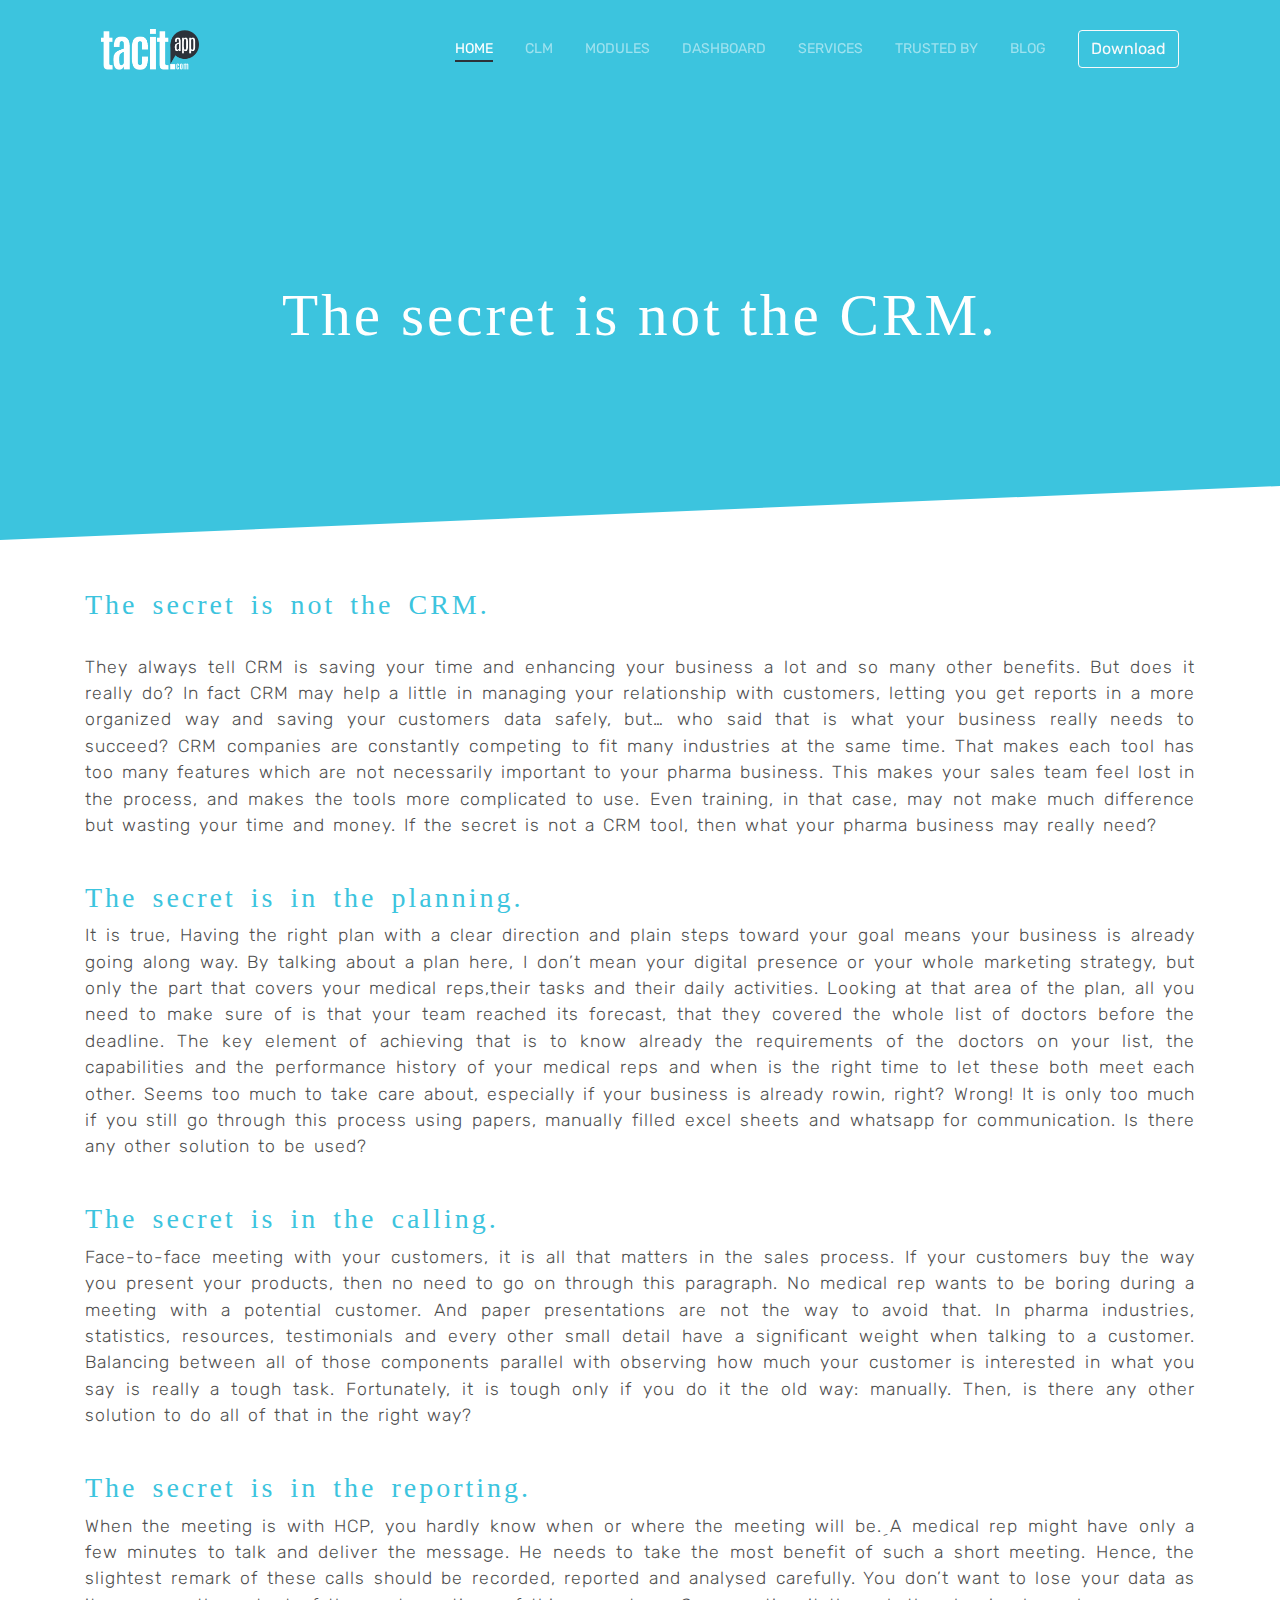
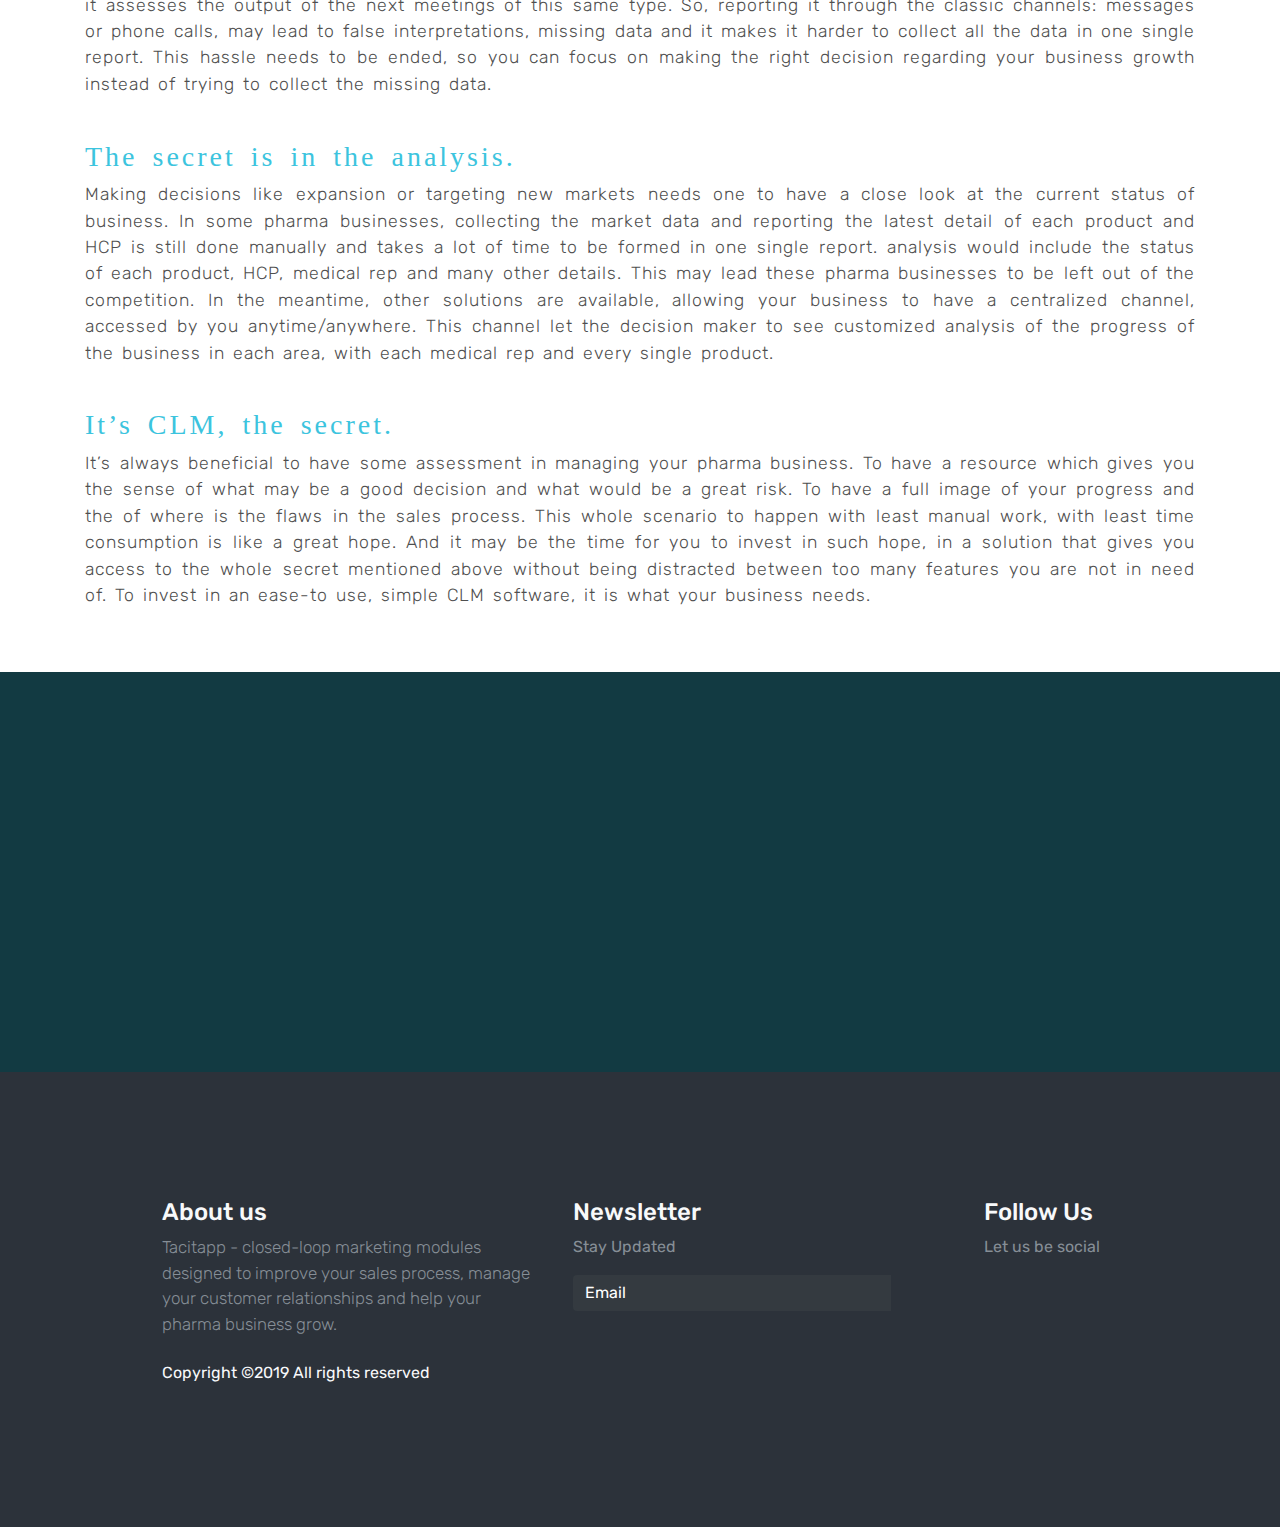
==== blog.html @ 7b47220b "first commit" ====
<!doctype html>
<html lang="en">

<head>
    <!-- equired meta tags -->
    <meta charset="utf-8">
    <meta name="viewport" content="width=device-width, initial-scale=1, shrink-to-fit=no">
    <!--  =======description meta tag=================== -->
    <meta name="description"
        content="Plan your HCP/customer visits, digitalize your product presentation, report the visit remarks, record your product movements on shelves and have a dashboard with full analysis of the process.">
    <!-- ========end of description meta tag============ -->
    <!--  ========keywords meta tag======================= -->
    <meta name="keywords"
        content="Pharmaceutical CRM strategy,CRM Reviews,CRM Pharma,BPM,Business process management,CLM,Closed loop marketing,CRM,Customer relationship management,Pharma Sales,Pharma CRM,Medical Rep,Pharma digitalization">
    <!--  ========end of keywords meta tag======================= -->
    <!-- ============icon========================================= -->
    <link rel="icon" href="images/favicon.ico">
    <!-- ============icon========================================= -->
    <!--  =========title============================================ -->
    <title>Tacitapp</title>
    <!--  =========end of title============================================ -->
    <!-- end of title -->
    <!--   ==============slideanimation==================================== -->
    <script src="js/float-panel.js"></script>
    <!--   ==============end of slideanimation==================================== -->
    <!-- ==================font==================================================== -->
    <link rel="dns-prefetch" href="//fonts.googleapis.com">
    <link href="https://fonts.googleapis.com/css?family=Rubik:300,400,500" rel="stylesheet">
    <!-- ==================end of font==================================================== -->
    <!-- ====================fontawsome======================================= -->
    <link rel="stylesheet" href="https://use.fontawesome.com/releases/v5.7.2/css/all.css"
        integrity="sha384-fnmOCqbTlWIlj8LyTjo7mOUStjsKC4pOpQbqyi7RrhN7udi9RwhKkMHpvLbHG9Sr" crossorigin="anonymous">
    <!-- ====================end of fontawsome======================================= -->
    <!-- ==============================style sheets * bootstrap CSS================================ -->
    <link rel="stylesheet" href="css/bootstrap.min.css">
    <!-- Themify Icons -->
    <link rel="stylesheet" href="css/themify-icons.css">
    <!-- Owl carousel -->
    <!-- Main css -->
    <link href="css/style.css" rel="stylesheet">
    <link href="css/blog.css" rel="stylesheet">
    <link rel="stylesheet" href="css/responsive.css">
    <link rel="stylesheet" href="./css/mobile-style.css">
    <!-- ==============================end of style sheets * bootstrap CSS================================ -->
</head>

<body data-spy="scroll" data-target="#navbar" data-offset="30">
    <!-- ============================nav bar======================================================== -->
    <div class="nav-menu fixed-top">
        <div class="container">
            <div class="row">
                <div class="col-md-12">
                    <nav class="navbar navbar-dark navbar-expand-lg">
                        <a class="navbar-brand" href="index.html"><img class="brand" src="images/logo.png"
                                class="img-fluid" alt="logo"></a> <button class="navbar-toggler" type="button"
                            data-toggle="collapse" data-target="#navbar" aria-controls="navbar" aria-expanded="false"
                            aria-label="Toggle navigation"> <span class="navbar-toggler-icon"></span> </button>
                        <div class="collapse navbar-collapse" id="navbar">
                            <ul class="navbar-nav ml-auto">
                                <li class="nav-item"> <a class="nav-link active" href="index.html#home">HOME <span
                                            class="sr-only">(current)</span></a> </li>
                                <li class="nav-item"> <a class="nav-link" href="index.html#section-1">CLM</a> </li>
                                <li class="nav-item"> <a class="nav-link" href="index.html#section-2">MODULES</a> </li>
                                <li class="nav-item"> <a class="nav-link" href="index.html#section-3">DASHBOARD</a>
                                </li>
                                <!-- <li class="nav-item"> <a class="nav-link" href="#gallery">GALLERY</a> </li> -->
                                <li class="nav-item"> <a class="nav-link" href="index.html#section-4">SERVICES</a> </li>
                                <li class="nav-item"> <a class="nav-link" href="index.html#section-5">TRUSTED BY</a>
                                </li>
                                <li class="nav-item"> <a class="nav-link" href="blog.html">BLOG</a> </li>

                                <li class="nav-item"><a href="#download"
                                        class="btn btn-outline-light my-3 my-sm-0 ml-lg-3">Download</a></li>
                            </ul>
                        </div>
                    </nav>
                </div>
            </div>
        </div>
    </div>
    <!-- ============================end of nav bar======================================================== -->



    <!-- ==================header=================================== -->
    <header class=" blog d-flex align-items-center" id="blog">

        <div class="container">
            <div class="row ">
                <div class="col ">
                    <h1 class="blog-heading slideanim">
                        The secret is not the CRM. </h1>
                </div>
            </div>
        </div>
        </div>
    </header>
    <!-- ==================end of header=================================== -->


    <!-- =====================details about the blog======================= -->
    <section class="  details   p-5" id="section-7">
        <div class="container">
            <div class="row blog__justify">
                <div class="col ">
                    <h3 class="blog-text ">The secret is not the CRM.
                    </h3>
                    <br>
                    <p class="blog-paragraph"> 
                        They always tell CRM is saving your time and enhancing your business a lot and so many other
                        benefits. But does it really do?
                        In fact CRM may help a little in managing your relationship with customers, letting you get
                        reports in a more organized way and saving your customers data safely, but… who said that is
                        what your business really needs to succeed?
                        CRM companies are constantly competing to fit many industries at the same time. That makes each
                        tool has too many features which are not necessarily important to your pharma business. This
                        makes your sales team feel lost in the process, and makes the tools more complicated to use.
                        Even training, in that case, may not make much difference but wasting your time and money. If
                        the secret is not a CRM tool, then what your pharma business may really need? <br><br>

                        <h3 class="blog-text ">The secret is in the planning.</h3>

                        <p class="blog-paragraph">
                            It is true, Having the right plan with a clear direction and plain steps toward your goal
                            means
                            your business is already going along way. By talking about a plan here, I don’t mean your
                            digital presence or your whole marketing strategy, but only the part that covers your
                            medical
                            reps,their tasks and their daily activities. Looking at that area of the plan, all you need
                            to
                            make sure of is that your team reached its forecast, that they covered the whole list of
                            doctors
                            before the deadline. The key element of achieving that is to know already the requirements
                            of
                            the doctors on your list, the capabilities and the performance history of your medical reps
                            and
                            when is the right time to let these both meet each other. Seems too much to take care about,
                            especially if your business is already rowin, right?
                            Wrong! It is only too much if you still go through this process using papers, manually
                            filled
                            excel sheets and whatsapp for communication. Is there any other solution to be used?
                            <br><br> </p>

                        <h3 class="blog-text "> The secret is in the calling. </h3>

                        <p class="blog-paragraph">

                            Face-to-face meeting with your customers, it is all that matters in the sales process. If
                            your
                            customers buy the way you present your products, then no need to go on through this
                            paragraph.
                            No medical rep wants to be boring during a meeting with a potential customer. And paper
                            presentations are not the way to avoid that. In pharma industries, statistics, resources,
                            testimonials and every other small detail have a significant weight when talking to a
                            customer.
                            Balancing between all of those components parallel with observing how much your customer is
                            interested in what you say is really a tough task. Fortunately, it is tough only if you do
                            it
                            the old way: manually. Then, is there any other solution to do all of that in the right way?
                            <br><br> </p>

                        <h3 class="blog-text "> The secret is in the reporting.</h3>

                        <p class="blog-paragraph">
                        When the meeting is with HCP, you hardly know when or where the meeting will be. ِA medical rep
                        might have only a few minutes to talk and deliver the message. He needs to take the most benefit
                        of such a short meeting. Hence, the slightest remark of these calls should be recorded, reported
                        and analysed carefully. You don’t want to lose your data as it assesses the output of the next
                        meetings of this same type. So, reporting it through the classic channels: messages or phone
                        calls, may lead to false interpretations, missing data and it makes it harder to collect all the
                        data in one single report. This hassle needs to be ended, so you can focus on making the right
                        decision regarding your business growth instead of trying to collect the missing data. <br><br> </p>

                        <h3 class="blog-text "> The secret is in the analysis.</h3>


                   
                        <p class="blog-paragraph">
                        Making decisions like expansion or targeting new markets needs one to have a close look at the
                        current status of business. In some pharma businesses, collecting the market data and reporting
                        the latest detail of each product and HCP is still done manually and takes a lot of time to be
                        formed in one single report. analysis would include the status of each product, HCP, medical rep
                        and many other details. This may lead these pharma businesses to be left out of the competition.
                        In the meantime, other solutions are available, allowing your business to have a centralized
                        channel, accessed by you anytime/anywhere. This channel let the decision maker to see customized
                        analysis of the progress of the business in each area, with each medical rep and every single
                        product.<br><br> </p>

                        <h3 class="blog-text ">   It’s CLM, the secret.</h3>


                      
                        <p class="blog-paragraph">
                        It’s always beneficial to have some assessment in managing your pharma business. To have a
                        resource which gives you the sense of what may be a good decision and what would be a great
                        risk. To have a full image of your progress and the of where is the flaws in the sales process.
                        This whole scenario to happen with least manual work, with least time consumption is like a
                        great hope. And it may be the time for you to invest in such hope, in a solution that gives you
                        access to the whole secret mentioned above without being distracted between too many features
                        you are not in need of. To invest in an ease-to use, simple CLM software, it is what your
                        business needs. </p>



                </div>

            </div>
        </div>
        </div>
    </section>
    <!-- =====================end of details about the blog======================= -->



    <!-- ==========================video========================================================== -->
    <section class="bg-video" id="section-6"">
    <div class=" overlay">
        </div>
        <video playsinline="playsinline" autoplay="autoplay" muted="muted" loop="loop">
            <source src="video/tacitapp.mp4" type="video/mp4">
        </video>
    </section>
    <!-- ==========================end of video========================================================== -->




    <!-- =================footer==================================================== -->
    <footer>
        <div class="container-fluid p-0">
            <div class="row text-left">
                <div class="col-md-5 col-sm-5 about">
                    <h4 class="text-light">About us</h4>
                    <p class="text-muted tagline "> Tacitapp - closed-loop marketing modules designed to improve your
                        sales process, manage your customer relationships and help your pharma business grow.</p>
                    <p class="pt-4 text-light">Copyright ©2019 All rights reserved
                    </p>
                </div>
                <div class="col-md-5 col-sm-12">
                    <h4 class="text-light">Newsletter</h4>
                    <p class="text-muted">Stay Updated</p>
                    <form class="form-inline">
                        <div class="col pl-0">
                            <div class="input-group pr-5">
                                <input type="text" class="form-control bg-dark text-white"
                                    id="inlineFormInputGroupUsername2" placeholder="Email">
                                <div class="input-group-prepend">
                                    <div class="input-group-text">
                                        <!-- <i class="fas  fa-arrow-right"></i> -->
                                    </div>
                                </div>
                            </div>
                        </div>
                    </form>
                </div>
                <div class="col-md-2 col-sm-12">
                    <h4 class="text-light">Follow Us</h4>
                    <p class="text-muted">Let us be social</p>
                    <div class="column text-light">
                        <i class="fab fa-facebook-f"></i>
                        <i class="fab fa-instagram"></i>
                        <i class="fab fa-twitter"></i>
                        <i class="fab fa-youtube"></i>
                    </div>
                </div>
            </div>
        </div>
    </footer>
    <!-- =======================jQuery and Bootstrap and Sript======================================== -->
    <script src="js/jquery-3.2.1.min.js"></script>
    <script src="js/bootstrap.bundle.min.js"></script>
    <!-- Plugins JS -->
    <!-- Custom JS -->
    <script src="js/script.js"></script>
    <!-- =======================end of jQuery and Bootstrap and Sript======================================== -->



</body>

</html>
---- css/themify-icons.css ----
@font-face {
    font-family: 'themify';
    src: url('../fonts/themify.eot?-fvbane');
    src: url('../fonts/themify.eot?#iefix-fvbane') format('embedded-opentype'), url('../fonts/themify.woff?-fvbane') format('woff'), url('../fonts/themify.ttf?-fvbane') format('truetype'), url('../fonts/themify.svg?-fvbane#themify') format('svg');
    font-weight: normal;
    font-style: normal;
}

[class^="ti-"],
[class*=" ti-"] {
    font-family: 'themify';
    speak: none;
    font-style: normal;
    font-weight: normal;
    font-variant: normal;
    text-transform: none;
    line-height: 1;
    /* Better Font Rendering =========== */
    -webkit-font-smoothing: antialiased;
    -moz-osx-font-smoothing: grayscale;
}

.ti-wand:before {
    content: "\e600";
}

.ti-volume:before {
    content: "\e601";
}

.ti-user:before {
    content: "\e602";
}

.ti-unlock:before {
    content: "\e603";
}

.ti-unlink:before {
    content: "\e604";
}

.ti-trash:before {
    content: "\e605";
}

.ti-thought:before {
    content: "\e606";
}

.ti-target:before {
    content: "\e607";
}

.ti-tag:before {
    content: "\e608";
}

.ti-tablet:before {
    content: "\e609";
}

.ti-star:before {
    content: "\e60a";
}

.ti-spray:before {
    content: "\e60b";
}

.ti-signal:before {
    content: "\e60c";
}

.ti-shopping-cart:before {
    content: "\e60d";
}

.ti-shopping-cart-full:before {
    content: "\e60e";
}

.ti-settings:before {
    content: "\e60f";
}

.ti-search:before {
    content: "\e610";
}

.ti-zoom-in:before {
    content: "\e611";
}

.ti-zoom-out:before {
    content: "\e612";
}

.ti-cut:before {
    content: "\e613";
}

.ti-ruler:before {
    content: "\e614";
}

.ti-ruler-pencil:before {
    content: "\e615";
}

.ti-ruler-alt:before {
    content: "\e616";
}

.ti-bookmark:before {
    content: "\e617";
}

.ti-bookmark-alt:before {
    content: "\e618";
}

.ti-reload:before {
    content: "\e619";
}

.ti-plus:before {
    content: "\e61a";
}

.ti-pin:before {
    content: "\e61b";
}

.ti-pencil:before {
    content: "\e61c";
}

.ti-pencil-alt:before {
    content: "\e61d";
}

.ti-paint-roller:before {
    content: "\e61e";
}

.ti-paint-bucket:before {
    content: "\e61f";
}

.ti-na:before {
    content: "\e620";
}

.ti-mobile:before {
    content: "\e621";
}

.ti-minus:before {
    content: "\e622";
}

.ti-medall:before {
    content: "\e623";
}

.ti-medall-alt:before {
    content: "\e624";
}

.ti-marker:before {
    content: "\e625";
}

.ti-marker-alt:before {
    content: "\e626";
}

.ti-arrow-up:before {
    content: "\e627";
}

.ti-arrow-right:before {
    content: "\e628";
}

.ti-arrow-left:before {
    content: "\e629";
}

.ti-arrow-down:before {
    content: "\e62a";
}

.ti-lock:before {
    content: "\e62b";
}

.ti-location-arrow:before {
    content: "\e62c";
}

.ti-link:before {
    content: "\e62d";
}

.ti-layout:before {
    content: "\e62e";
}

.ti-layers:before {
    content: "\e62f";
}

.ti-layers-alt:before {
    content: "\e630";
}

.ti-key:before {
    content: "\e631";
}

.ti-import:before {
    content: "\e632";
}

.ti-image:before {
    content: "\e633";
}

.ti-heart:before {
    content: "\e634";
}

.ti-heart-broken:before {
    content: "\e635";
}

.ti-hand-stop:before {
    content: "\e636";
}

.ti-hand-open:before {
    content: "\e637";
}

.ti-hand-drag:before {
    content: "\e638";
}

.ti-folder:before {
    content: "\e639";
}

.ti-flag:before {
    content: "\e63a";
}

.ti-flag-alt:before {
    content: "\e63b";
}

.ti-flag-alt-2:before {
    content: "\e63c";
}

.ti-eye:before {
    content: "\e63d";
}

.ti-export:before {
    content: "\e63e";
}

.ti-exchange-vertical:before {
    content: "\e63f";
}

.ti-desktop:before {
    content: "\e640";
}

.ti-cup:before {
    content: "\e641";
}

.ti-crown:before {
    content: "\e642";
}

.ti-comments:before {
    content: "\e643";
}

.ti-comment:before {
    content: "\e644";
}

.ti-comment-alt:before {
    content: "\e645";
}

.ti-close:before {
    content: "\e646";
}

.ti-clip:before {
    content: "\e647";
}

.ti-angle-up:before {
    content: "\e648";
}

.ti-angle-right:before {
    content: "\e649";
}

.ti-angle-left:before {
    content: "\e64a";
}

.ti-angle-down:before {
    content: "\e64b";
}

.ti-check:before {
    content: "\e64c";
}

.ti-check-box:before {
    content: "\e64d";
}

.ti-camera:before {
    content: "\e64e";
}

.ti-announcement:before {
    content: "\e64f";
}

.ti-brush:before {
    content: "\e650";
}

.ti-briefcase:before {
    content: "\e651";
}

.ti-bolt:before {
    content: "\e652";
}

.ti-bolt-alt:before {
    content: "\e653";
}

.ti-blackboard:before {
    content: "\e654";
}

.ti-bag:before {
    content: "\e655";
}

.ti-move:before {
    content: "\e656";
}

.ti-arrows-vertical:before {
    content: "\e657";
}

.ti-arrows-horizontal:before {
    content: "\e658";
}

.ti-fullscreen:before {
    content: "\e659";
}

.ti-arrow-top-right:before {
    content: "\e65a";
}

.ti-arrow-top-left:before {
    content: "\e65b";
}

.ti-arrow-circle-up:before {
    content: "\e65c";
}

.ti-arrow-circle-right:before {
    content: "\e65d";
}

.ti-arrow-circle-left:before {
    content: "\e65e";
}

.ti-arrow-circle-down:before {
    content: "\e65f";
}

.ti-angle-double-up:before {
    content: "\e660";
}

.ti-angle-double-right:before {
    content: "\e661";
}

.ti-angle-double-left:before {
    content: "\e662";
}

.ti-angle-double-down:before {
    content: "\e663";
}

.ti-zip:before {
    content: "\e664";
}

.ti-world:before {
    content: "\e665";
}

.ti-wheelchair:before {
    content: "\e666";
}

.ti-view-list:before {
    content: "\e667";
}

.ti-view-list-alt:before {
    content: "\e668";
}

.ti-view-grid:before {
    content: "\e669";
}

.ti-uppercase:before {
    content: "\e66a";
}

.ti-upload:before {
    content: "\e66b";
}

.ti-underline:before {
    content: "\e66c";
}

.ti-truck:before {
    content: "\e66d";
}

.ti-timer:before {
    content: "\e66e";
}

.ti-ticket:before {
    content: "\e66f";
}

.ti-thumb-up:before {
    content: "\e670";
}

.ti-thumb-down:before {
    content: "\e671";
}

.ti-text:before {
    content: "\e672";
}

.ti-stats-up:before {
    content: "\e673";
}

.ti-stats-down:before {
    content: "\e674";
}

.ti-split-v:before {
    content: "\e675";
}

.ti-split-h:before {
    content: "\e676";
}

.ti-smallcap:before {
    content: "\e677";
}

.ti-shine:before {
    content: "\e678";
}

.ti-shift-right:before {
    content: "\e679";
}

.ti-shift-left:before {
    content: "\e67a";
}

.ti-shield:before {
    content: "\e67b";
}

.ti-notepad:before {
    content: "\e67c";
}

.ti-server:before {
    content: "\e67d";
}

.ti-quote-right:before {
    content: "\e67e";
}

.ti-quote-left:before {
    content: "\e67f";
}

.ti-pulse:before {
    content: "\e680";
}

.ti-printer:before {
    content: "\e681";
}

.ti-power-off:before {
    content: "\e682";
}

.ti-plug:before {
    content: "\e683";
}

.ti-pie-chart:before {
    content: "\e684";
}

.ti-paragraph:before {
    content: "\e685";
}

.ti-panel:before {
    content: "\e686";
}

.ti-package:before {
    content: "\e687";
}

.ti-music:before {
    content: "\e688";
}

.ti-music-alt:before {
    content: "\e689";
}

.ti-mouse:before {
    content: "\e68a";
}

.ti-mouse-alt:before {
    content: "\e68b";
}

.ti-money:before {
    content: "\e68c";
}

.ti-microphone:before {
    content: "\e68d";
}

.ti-menu:before {
    content: "\e68e";
}

.ti-menu-alt:before {
    content: "\e68f";
}

.ti-map:before {
    content: "\e690";
}

.ti-map-alt:before {
    content: "\e691";
}

.ti-loop:before {
    content: "\e692";
}

.ti-location-pin:before {
    content: "\e693";
}

.ti-list:before {
    content: "\e694";
}

.ti-light-bulb:before {
    content: "\e695";
}

.ti-Italic:before {
    content: "\e696";
}

.ti-info:before {
    content: "\e697";
}

.ti-infinite:before {
    content: "\e698";
}

.ti-id-badge:before {
    content: "\e699";
}

.ti-hummer:before {
    content: "\e69a";
}

.ti-home:before {
    content: "\e69b";
}

.ti-help:before {
    content: "\e69c";
}

.ti-headphone:before {
    content: "\e69d";
}

.ti-harddrives:before {
    content: "\e69e";
}

.ti-harddrive:before {
    content: "\e69f";
}

.ti-gift:before {
    content: "\e6a0";
}

.ti-game:before {
    content: "\e6a1";
}

.ti-filter:before {
    content: "\e6a2";
}

.ti-files:before {
    content: "\e6a3";
}

.ti-file:before {
    content: "\e6a4";
}

.ti-eraser:before {
    content: "\e6a5";
}

.ti-envelope:before {
    content: "\e6a6";
}

.ti-download:before {
    content: "\e6a7";
}

.ti-direction:before {
    content: "\e6a8";
}

.ti-direction-alt:before {
    content: "\e6a9";
}

.ti-dashboard:before {
    content: "\e6aa";
}

.ti-control-stop:before {
    content: "\e6ab";
}

.ti-control-shuffle:before {
    content: "\e6ac";
}

.ti-control-play:before {
    content: "\e6ad";
}

.ti-control-pause:before {
    content: "\e6ae";
}

.ti-control-forward:before {
    content: "\e6af";
}

.ti-control-backward:before {
    content: "\e6b0";
}

.ti-cloud:before {
    content: "\e6b1";
}

.ti-cloud-up:before {
    content: "\e6b2";
}

.ti-cloud-down:before {
    content: "\e6b3";
}

.ti-clipboard:before {
    content: "\e6b4";
}

.ti-car:before {
    content: "\e6b5";
}

.ti-calendar:before {
    content: "\e6b6";
}

.ti-book:before {
    content: "\e6b7";
}

.ti-bell:before {
    content: "\e6b8";
}

.ti-basketball:before {
    content: "\e6b9";
}

.ti-bar-chart:before {
    content: "\e6ba";
}

.ti-bar-chart-alt:before {
    content: "\e6bb";
}

.ti-back-right:before {
    content: "\e6bc";
}

.ti-back-left:before {
    content: "\e6bd";
}

.ti-arrows-corner:before {
    content: "\e6be";
}

.ti-archive:before {
    content: "\e6bf";
}

.ti-anchor:before {
    content: "\e6c0";
}

.ti-align-right:before {
    content: "\e6c1";
}

.ti-align-left:before {
    content: "\e6c2";
}

.ti-align-justify:before {
    content: "\e6c3";
}

.ti-align-center:before {
    content: "\e6c4";
}

.ti-alert:before {
    content: "\e6c5";
}

.ti-alarm-clock:before {
    content: "\e6c6";
}

.ti-agenda:before {
    content: "\e6c7";
}

.ti-write:before {
    content: "\e6c8";
}

.ti-window:before {
    content: "\e6c9";
}

.ti-widgetized:before {
    content: "\e6ca";
}

.ti-widget:before {
    content: "\e6cb";
}

.ti-widget-alt:before {
    content: "\e6cc";
}

.ti-wallet:before {
    content: "\e6cd";
}

.ti-video-clapper:before {
    content: "\e6ce";
}

.ti-video-camera:before {
    content: "\e6cf";
}

.ti-vector:before {
    content: "\e6d0";
}

.ti-themify-logo:before {
    content: "\e6d1";
}

.ti-themify-favicon:before {
    content: "\e6d2";
}

.ti-themify-favicon-alt:before {
    content: "\e6d3";
}

.ti-support:before {
    content: "\e6d4";
}

.ti-stamp:before {
    content: "\e6d5";
}

.ti-split-v-alt:before {
    content: "\e6d6";
}

.ti-slice:before {
    content: "\e6d7";
}

.ti-shortcode:before {
    content: "\e6d8";
}

.ti-shift-right-alt:before {
    content: "\e6d9";
}

.ti-shift-left-alt:before {
    content: "\e6da";
}

.ti-ruler-alt-2:before {
    content: "\e6db";
}

.ti-receipt:before {
    content: "\e6dc";
}

.ti-pin2:before {
    content: "\e6dd";
}

.ti-pin-alt:before {
    content: "\e6de";
}

.ti-pencil-alt2:before {
    content: "\e6df";
}

.ti-palette:before {
    content: "\e6e0";
}

.ti-more:before {
    content: "\e6e1";
}

.ti-more-alt:before {
    content: "\e6e2";
}

.ti-microphone-alt:before {
    content: "\e6e3";
}

.ti-magnet:before {
    content: "\e6e4";
}

.ti-line-double:before {
    content: "\e6e5";
}

.ti-line-dotted:before {
    content: "\e6e6";
}

.ti-line-dashed:before {
    content: "\e6e7";
}

.ti-layout-width-full:before {
    content: "\e6e8";
}

.ti-layout-width-default:before {
    content: "\e6e9";
}

.ti-layout-width-default-alt:before {
    content: "\e6ea";
}

.ti-layout-tab:before {
    content: "\e6eb";
}

.ti-layout-tab-window:before {
    content: "\e6ec";
}

.ti-layout-tab-v:before {
    content: "\e6ed";
}

.ti-layout-tab-min:before {
    content: "\e6ee";
}

.ti-layout-slider:before {
    content: "\e6ef";
}

.ti-layout-slider-alt:before {
    content: "\e6f0";
}

.ti-layout-sidebar-right:before {
    content: "\e6f1";
}

.ti-layout-sidebar-none:before {
    content: "\e6f2";
}

.ti-layout-sidebar-left:before {
    content: "\e6f3";
}

.ti-layout-placeholder:before {
    content: "\e6f4";
}

.ti-layout-menu:before {
    content: "\e6f5";
}

.ti-layout-menu-v:before {
    content: "\e6f6";
}

.ti-layout-menu-separated:before {
    content: "\e6f7";
}

.ti-layout-menu-full:before {
    content: "\e6f8";
}

.ti-layout-media-right-alt:before {
    content: "\e6f9";
}

.ti-layout-media-right:before {
    content: "\e6fa";
}

.ti-layout-media-overlay:before {
    content: "\e6fb";
}

.ti-layout-media-overlay-alt:before {
    content: "\e6fc";
}

.ti-layout-media-overlay-alt-2:before {
    content: "\e6fd";
}

.ti-layout-media-left-alt:before {
    content: "\e6fe";
}

.ti-layout-media-left:before {
    content: "\e6ff";
}

.ti-layout-media-center-alt:before {
    content: "\e700";
}

.ti-layout-media-center:before {
    content: "\e701";
}

.ti-layout-list-thumb:before {
    content: "\e702";
}

.ti-layout-list-thumb-alt:before {
    content: "\e703";
}

.ti-layout-list-post:before {
    content: "\e704";
}

.ti-layout-list-large-image:before {
    content: "\e705";
}

.ti-layout-line-solid:before {
    content: "\e706";
}

.ti-layout-grid4:before {
    content: "\e707";
}

.ti-layout-grid3:before {
    content: "\e708";
}

.ti-layout-grid2:before {
    content: "\e709";
}

.ti-layout-grid2-thumb:before {
    content: "\e70a";
}

.ti-layout-cta-right:before {
    content: "\e70b";
}

.ti-layout-cta-left:before {
    content: "\e70c";
}

.ti-layout-cta-center:before {
    content: "\e70d";
}

.ti-layout-cta-btn-right:before {
    content: "\e70e";
}

.ti-layout-cta-btn-left:before {
    content: "\e70f";
}

.ti-layout-column4:before {
    content: "\e710";
}

.ti-layout-column3:before {
    content: "\e711";
}

.ti-layout-column2:before {
    content: "\e712";
}

.ti-layout-accordion-separated:before {
    content: "\e713";
}

.ti-layout-accordion-merged:before {
    content: "\e714";
}

.ti-layout-accordion-list:before {
    content: "\e715";
}

.ti-ink-pen:before {
    content: "\e716";
}

.ti-info-alt:before {
    content: "\e717";
}

.ti-help-alt:before {
    content: "\e718";
}

.ti-headphone-alt:before {
    content: "\e719";
}

.ti-hand-point-up:before {
    content: "\e71a";
}

.ti-hand-point-right:before {
    content: "\e71b";
}

.ti-hand-point-left:before {
    content: "\e71c";
}

.ti-hand-point-down:before {
    content: "\e71d";
}

.ti-gallery:before {
    content: "\e71e";
}

.ti-face-smile:before {
    content: "\e71f";
}

.ti-face-sad:before {
    content: "\e720";
}

.ti-credit-card:before {
    content: "\e721";
}

.ti-control-skip-forward:before {
    content: "\e722";
}

.ti-control-skip-backward:before {
    content: "\e723";
}

.ti-control-record:before {
    content: "\e724";
}

.ti-control-eject:before {
    content: "\e725";
}

.ti-comments-smiley:before {
    content: "\e726";
}

.ti-brush-alt:before {
    content: "\e727";
}

.ti-youtube:before {
    content: "\e728";
}

.ti-vimeo:before {
    content: "\e729";
}

.ti-twitter:before {
    content: "\e72a";
}

.ti-time:before {
    content: "\e72b";
}

.ti-tumblr:before {
    content: "\e72c";
}

.ti-skype:before {
    content: "\e72d";
}

.ti-share:before {
    content: "\e72e";
}

.ti-share-alt:before {
    content: "\e72f";
}

.ti-rocket:before {
    content: "\e730";
}

.ti-pinterest:before {
    content: "\e731";
}

.ti-new-window:before {
    content: "\e732";
}

.ti-microsoft:before {
    content: "\e733";
}

.ti-list-ol:before {
    content: "\e734";
}

.ti-linkedin:before {
    content: "\e735";
}

.ti-layout-sidebar-2:before {
    content: "\e736";
}

.ti-layout-grid4-alt:before {
    content: "\e737";
}

.ti-layout-grid3-alt:before {
    content: "\e738";
}

.ti-layout-grid2-alt:before {
    content: "\e739";
}

.ti-layout-column4-alt:before {
    content: "\e73a";
}

.ti-layout-column3-alt:before {
    content: "\e73b";
}

.ti-layout-column2-alt:before {
    content: "\e73c";
}

.ti-instagram:before {
    content: "\e73d";
}

.ti-google:before {
    content: "\e73e";
}

.ti-github:before {
    content: "\e73f";
}

.ti-flickr:before {
    content: "\e740";
}

.ti-facebook:before {
    content: "\e741";
}

.ti-dropbox:before {
    content: "\e742";
}

.ti-dribbble:before {
    content: "\e743";
}

.ti-apple:before {
    content: "\e744";
}

.ti-android:before {
    content: "\e745";
}

.ti-save:before {
    content: "\e746";
}

.ti-save-alt:before {
    content: "\e747";
}

.ti-yahoo:before {
    content: "\e748";
}

.ti-wordpress:before {
    content: "\e749";
}

.ti-vimeo-alt:before {
    content: "\e74a";
}

.ti-twitter-alt:before {
    content: "\e74b";
}

.ti-tumblr-alt:before {
    content: "\e74c";
}

.ti-trello:before {
    content: "\e74d";
}

.ti-stack-overflow:before {
    content: "\e74e";
}

.ti-soundcloud:before {
    content: "\e74f";
}

.ti-sharethis:before {
    content: "\e750";
}

.ti-sharethis-alt:before {
    content: "\e751";
}

.ti-reddit:before {
    content: "\e752";
}

.ti-pinterest-alt:before {
    content: "\e753";
}

.ti-microsoft-alt:before {
    content: "\e754";
}

.ti-linux:before {
    content: "\e755";
}

.ti-jsfiddle:before {
    content: "\e756";
}

.ti-joomla:before {
    content: "\e757";
}

.ti-html5:before {
    content: "\e758";
}

.ti-flickr-alt:before {
    content: "\e759";
}

.ti-email:before {
    content: "\e75a";
}

.ti-drupal:before {
    content: "\e75b";
}

.ti-dropbox-alt:before {
    content: "\e75c";
}

.ti-css3:before {
    content: "\e75d";
}

.ti-rss:before {
    content: "\e75e";
}

.ti-rss-alt:before {
    content: "\e75f";
}

.ti-lg {
    font-size: 1.33333333em;
    line-height: 0.75em;
    vertical-align: -15%;
}

.ti-2x {
    font-size: 2em;
}

.ti-3x {
    font-size: 3em;
}

.ti-4x {
    font-size: 4em;
}

.ti-5x {
    font-size: 5em;
}
---- css/style.css ----
@charset "UTF-8";
@import url('https://fonts.googleapis.com/css?family=Kulim+Park|Montserrat&display=swap');
@import url('https://fonts.googleapis.com/css?family=Anton|Gelasio|Roboto|Rubik&display=swap');


@font-face {
    font-family: Antonio-Bold;
    src: url('../fonts/Antonio-Bold.ttf');
}

@font-face {
    font-family: Antonio-Light;
    src: url('../fonts/Antonio-Light.ttf');
}

@font-face {
    font-family: Antonio-Regular;
    src: url('../fonts/Antonio-Regular.ttf');
}

/* =================overriding default browser colors========================================== */
* {
    box-sizing: border-box;
    margin: 0px;
    padding: 0px;
}

html {
    overflow-x: hidden;

}

::-moz-selection {
    color: #3A393B;
    background: #3CC4DE;
}

::selection {
    color: #3A393B;
    background: #3CC4DE;
}

::-moz-selection {
    color: #3A393B;
    background: #3CC4DE;
}

body {
    font-family: 'Rubik', sans-serif;
    position: relative;
    overflow-x: hidden;
    margin: 0;
    padding: 0;
}

:root {
    --mon-font: 'Montserrat', sans-serif;
    --gel-font: 'Rubik', serif;
    --roboto-font: 'Roboto', sans-serif;
    --light-black: #2e2c2caf;
    --bggradient: linear-gradient(to bottom, #3CC4DE, #3CC4DE);
    --light-gray: rgba(255, 255, 255, 0.877);
}

/* =================overriding default browser colors========================================== */
.light-bg {
    background-color: #faf6fb;
}

.section {
    padding: 80px 0;
}

.section-title {
    text-align: center;
    margin-bottom: 3rem;
}

.section-title small {
    color: #998a9b;
}

@media (max-width:767px) {
    h1 {
        font-size: 40px;
    }

    h2 {
        font-size: 30px;
    }
}

/* ==================================nav bar=========================================================================*/
.brand {
    width: 50%;
}

.nav-menu {
    padding: 1rem 0;
    -webkit-transition: all 0.3s ease;
    transition: all 0.3s ease;
}

.nav-menu.is-scrolling,
.nav-menu.menu-is-open {
    background-color: rgb(60, 196, 222);
    background: linear-gradient(135deg, rgb(44, 137, 155) 0%, rgb(54, 184, 209, 1) 100%);
    box-shadow: 0px 5px 23px 0px rgba(0, 0, 0, 0.1);
}

.nav-menu.is-scrolling {
    padding: 0;
}

.navbar-nav .nav-link {
    position: relative;
}

@media (min-width: 992px) {
    .navbar-expand-lg .navbar-nav .nav-link {
        padding-right: 1rem;
        padding-left: 1rem;
        font-size: 14px;
    }

    .navbar-nav>.nav-item>.nav-link.active:after {
        content: "";
        border-bottom: 2px solid #2C323A;
        left: 1rem;
        right: 1rem;
        bottom: 5px;
        height: 1px;
        position: absolute;
    }
}

@media (max-width:991px) {
    .navbar-nav.is-scrolling {
        padding-bottom: 1rem;
    }

    .navbar-nav .nav-item {
        text-align: center;
    }
}

.navbar-toggler {
    padding: 0;
}

/* ==================================end of nav bar=========================================================================*/
/* ==================================landing====================================================================== */
header {
    padding: 100px 0 0;
    text-align: center;
    color: #FFF;
}

.bg-gradient {
    background-image: linear-gradient(135deg, rgba(44, 50, 58, 1) 0%, rgba(60, 196, 222, 1) 100%);
}

#download {
    background-color: rgba(60, 196, 222, 1);

}

.tagline {
    font-size: 17px;
    font-weight: 300;
    color: #f5eff7;
    max-width: 800px;
    margin: 0 auto;
}

.slogan {
    font-size: 50px;
    font-family: "Antonio-Bold";
    letter-spacing: 2px;

}

.img-holder {
    height: 0;
    padding-bottom: 33%;
    overflow: hidden;
}

@media (max-width:1200px) {
    .img-holder {
        padding-bottom: 50%;
    }
}

@media (max-width:767px) {
    .tagline {
        font-size: 17px;
    }

    .img-holder {
        padding-bottom: 100%;
    }
}

/* ==================================end of landing====================================================================== */
/* ================================clm===================================================================== */
#section-1 {
    padding: 10vmin 0vmin 0vmin 0vmin;
}

#section-1 .row .col-md-6 img {
    width: 100%;

}

#section-1 .row .col-md-6 h1 {
    font-weight: bold;
    padding: 0.4em 0;
    font-size: 2em;
}

#section-1 .row .col-md-6 p {
    font-size: 1em;
    color: rgba(0, 0, 0, 0.65);
    font-family: var(--gel-font);
    font-size: 17px;
    font-weight: 300;
}

.clm {
    width: 110%;
}

/* ================================end of clm===================================================================== */
/* ================================Dashboard===================================================================== */
#section-3 {
    padding: 8vmin 0vmin 0vmin 0vmin;
}

#section-3 .row .col-md-6 img {
    width: 90%;
}

#section-3 .row .col-md-6 .panel h1 {
    font-weight: bold;
    padding: 0.4em 0;
    font-size: 2em;
}

#section-3 .row .col-md-6 p {
    font-size: 1em;
    color: rgba(0, 0, 0, 0.65);
    font-family: var(--gel-font);
    font-size: 17px;
    font-weight: 300;
}

.dashboard {
    width: 120%;
}

/* ================================end of Dashboard===================================================================== */
/* ================================sevices===================================================================== */
#section-4 {
    padding: 10vmin 0vmin 0vmin 0vmin;
    background-color: #3CC4DE;

}

#section-4 .col-md-12 h1 {
    padding: 0.2em 0 0.5em 0;
    color: black;
    font-size: 4vmin;
}

#section-4 .col-md-12>p {
    padding: 0 4em;
    padding-bottom: 2em;
    color: var(--light-black);
    font-family: var(--gel-font);
    font-size: 2vmin;
}

#section-4 .desktop {
    background: white;
    display: inline-block;
    border-radius: 3em;
    padding: 2vmin 4.5vmin;
    margin: 1em;
}

#section-4 .desktop h3 {
    font-size: 2.4vmin;
}

#section-4 .desktop p {
    font-size: 2vmin;
}

/* ================================end of services===================================================================== */
/* ================================trusted by===================================================================== */
#section-5 .clientText {
    font-weight: bold;
    padding: 0.4em 0;
    font-size: 2em;
}

#section-5 .row .col p {
    font-size: 1em;
    color: rgba(0, 0, 0, 0.65);
    font-family: var(--gel-font);
}

/* ================================end of trusted by===================================================================== */
/* ================================footer===================================================================== */
footer {
    background: #2C323A;
    overflow-x: hidden;
    padding: 14vmin 18vmin;
}

footer input {
    border: none !important;
}

footer input::-webkit-input-placeholder {
    color: white !important;
}

footer input::-moz-placeholder {
    color: white !important;
}

footer input:-ms-input-placeholder {
    color: white !important;
}

footer input::-ms-input-placeholder {
    color: white !important;
}

footer input::placeholder {
    color: white !important;
}

footer .input-group .input-group-text {
    background: var(--bggradient);
    border: none;
}

footer .column i {
    color: #3CC4DE;
}

/* It is Adjacent sibling combinator */

footer .column i+i {
    padding: 0 0.5em;
}

.sticky {
    position: fixed;
    top: 0;
    width: 100%;
    background: rgba(0, 0, 0, 0.815);
    z-index: 9999;
    -webkit-transition: all 1.5s ease;
    transition: all 1.5s ease;
}

/* ================================end of footer===================================================================== */
/* ==================================++++++genaric+++++++++=========================================================================*/
/* ==================================video=========================================================================*/
.bg-video {
    position: relative;
    background-color: #3CC4DE;
    height: 30vh;
    min-height: 25rem;
    width: 100%;
    overflow: hidden;

}

.bg-video video {
    position: absolute;
    top: 50%;
    left: 50%;
    min-width: 100%;
    min-height: 100%;
    width: auto;
    height: auto;
    z-index: 0;
    -webkit-transform: translateX(-50%) translateY(-50%);
    transform: translateX(-50%) translateY(-50%);
}

.bg-video .container {
    position: relative;
    z-index: 2;
}

.bg-video .overlay {
    position: absolute;
    top: 0;
    left: 0;
    height: 100%;
    width: 100%;
    background-color: black;
    opacity: 0.7;
    z-index: 1;
}

/* ==================================end of video=========================================================================*/
/*===================================slide show=========================================================================== */
.mySlides {
    display: none;
}

img {
    vertical-align: middle;
}

/* Slideshow container */
.slideshow-container {
    max-width: 1000px;
    position: relative;
    margin: auto;
}

/* Caption text */
.text {
    color: #f2f2f2;
    font-size: 15px;
    padding: 8px 12px;
    position: absolute;
    bottom: 8px;
    width: 100%;
    text-align: center;
}

/* Number text (1/3 etc) */
.numbertext {
    color: #f2f2f2;
    font-size: 12px;
    padding: 8px 12px;
    position: absolute;
    top: 0;
}

/* The dots/bullets/indicators */
.dot {
    height: 15px;
    width: 15px;
    margin: 0 2px;
    background-color: #bbb;
    border-radius: 50%;
    display: inline-block;
    -webkit-transition: background-color 0.6s ease;
    transition: background-color 0.6s ease;
}

#section-5 .active {
    background-color: #3CC4DE;
}

/* Fading animation */
.fade {
    -webkit-animation-name: fade;
    -webkit-animation-duration: 1.5s;
    animation-name: fade;
    animation-duration: 1.5s;
}

@-webkit-keyframes fade {
    from {
        opacity: .4
    }

    to {
        opacity: 1
    }
}

@keyframes fade {
    from {
        opacity: .4
    }

    to {
        opacity: 1
    }
}

/*===================================end of slide show=========================================================================== */
/* ===========================adding [slideanim] animation to home index page======================== */
.slideanim {
    visibility: hidden;
    visibility: visible\9;
}

.slideanim.slide {
    visibility: visible;
    -webkit-animation: slide 1s;
    animation: slide 1s;
}

.slideanim::after {
    /* useful when its child elements are float:left; */
    content: "";
    display: table;
    clear: both;
}

@-webkit-keyframes slide {
    0% {
        opacity: 0;
        -webkit-transform: translateY(50%);
        transform: translateY(50%);
    }

    100% {
        opacity: 1;
        -webkit-transform: translateY(0);
        transform: translateY(0);
    }
}

@keyframes slide {
    0% {
        opacity: 0;
        -webkit-transform: translateY(50%);
        transform: translateY(50%);
    }

    100% {
        opacity: 1;
        -webkit-transform: translateY(0);
        transform: translateY(0);
    }
}

/* ===========================end of adding [slideanim] animation to home index page======================== */
/*  CALL TO ACTION
----------------------*/
.call-to-action {
    text-align: center;
    color: #FFF;
    margin: 3rem 0;
}

.call-to-action .box-icon {
    margin-left: auto;
    margin-right: auto;
    border-radius: 5px;
    -webkit-transform: scale(0.85);
    transform: scale(0.85);
    margin-bottom: 2.5rem;
}

.call-to-action h2 {
    color: #FFF;
}

.call-to-action .tagline {
    font-size: 16px;
    font-weight: 300;
    color: #f5eff7;
    max-width: 650px;
    margin: 0 auto;
}

.btn-light img {
    margin-right: 0.4rem;
    vertical-align: text-bottom;
}

#section-5 h2 {
    color: #000;
}

#section-5 p {
    color: var(--light-black);
}

/*  END OF CALL TO ACTION
----------------------*/
/* ==================================++++++end of genaric+++++++++=========================================================================*/
/* =================modules================================================================ */
#section-2 h2 {
    color: #000;
}

#section-2 .tagline {
    color: rgba(0, 0, 0, 0.65);
}

.gradient-fill:before {
    color: #fc73b4;
    background: -webkit-gradient(linear, left top, left bottom, from(#2C323A), to(#3CC4DE));
    background: linear-gradient(to bottom, #2C323A 0%, #3CC4DE 100%);
    -webkit-background-clip: text;
    background-clip: text;
    -webkit-text-fill-color: transparent;
}

.card.features {
    border: 0;
    border-radius: 3px;
    box-shadow: 0px 5px 7px 0px rgba(0, 0, 0, 0.04);
    -webkit-transition: all 0.3s ease;
    transition: all 0.3s ease;
}

@media (max-width:991px) {
    .card.features {
        margin-bottom: 2rem;
    }

    [class^="col-"]:last-child .card.features {
        margin-bottom: 0;
    }
}

.card.features:before {
    content: "";
    position: absolute;
    width: 3px;
    color: #fc73b4;
    background: -webkit-gradient(linear, left top, left bottom, from(#2C323A), to(#3CC4DE));
    background: linear-gradient(to bottom, #2C323A 0%, #3CC4DE 100%);
    top: 0;
    bottom: 0;
    left: 0;
}

.card-text {
    font-size: 14px;
}

.card.features:hover {
    -webkit-transform: translateY(-3px);
    transform: translateY(-3px);
    box-shadow: 0px 5px 30px 0px rgba(0, 0, 0, 0.08);
}

.box-icon {
    box-shadow: 0px 0px 43px 0px rgba(0, 0, 0, 0.14);
    padding: 10px;
    width: 70px;
    border-radius: 3px;
    margin-bottom: 1.5rem;
    background-color: #FFF;
}



@media (max-width:992px) {
    .circle-icon {
        width: 70px;
        height: 70px;
        font-size: 28px;
        line-height: 50px;
    }
}

.perspective-phone {
    position: relative;
    z-index: -1;
}

@media (min-width:992px) {
    .perspective-phone {
        margin-top: -150px;
    }
}

/* --------------------------
modules 1-------------------------- */

.single-icon>i {
    font-size: 36px;
    color: #3CC4DE;
}

.single-special>h4 {
    font-size: 22px;
    color: #2C323A;
}


.single-icon {
    margin-bottom: 25px;
}

.single-special>h4 {
    font-size: 22px;
    color: #2C323A;
    margin-bottom: 15px;
}

.single-special {
    border: 1px solid #eff2f6;
    padding: 40px;
    border-radius: 40px 40px 40px 0px;
    -webkit-transition-duration: 800ms;
    transition-duration: 800ms;
    margin-bottom: 30px;
}

.special_description_content>h2 {
    color: #2C323A;
    font-size: 48px;
    margin-bottom: 30px;
}

.single-special:hover {
    box-shadow: 0 10px 90px rgba(0, 0, 0, 0.08);
}

.single-special p {
    margin-bottom: 0;
}

/* =================end of modules================================================================ */
img {
    max-width: 100%;
    height: auto;
}

/* -------------------------
modules------------------------- */

.workflow-img {
    position: relative;
    z-index: -10;
    background-position: center center;
    background-size: cover;
    background-repeat: no-repeat;
}

.single-workflow-area>h2 {
    font-size: 16px;
    -webkit-box-flex: 0;
    flex: 0 0 47px;
    width: 47px !important;
    height: 47px !important;
    text-align: center;
    background-color: #f3f5f9;
    line-height: 47px;
    border-radius: 50%;
    -webkit-transition-duration: 500ms;
    transition-duration: 500ms;
}

.workflow-content h4 {
    margin-bottom: 30px;
}

.single-workflow-area:hover h2 {
    background-color: #3CC4DE;
    color: #fff;
}

.workflow-slides-area {
    position: relative;
    z-index: 99;
    top: -100px;
}

.mosh-workflow-slides .owl-dots {
    margin-top: 60px;
    text-align: center;
}

.mosh-workflow-slides .owl-dot {
    background-color: #daddeb;
    width: 8px;
    height: 8px;
    border-radius: 50%;
    margin: 0 4px;
    display: inline-block;
}

.mosh-workflow-slides .owl-dot.active {
    background-color: #3CC4DE;
}

/* -------------------------
modules------------------------- */

.mosh-call-to-action-area {
    position: relative;
    z-index: 1;
    background-attachment: fixed;
}

.cta-content .section-heading {
    margin-bottom: 0;
}

.cta-content .section-heading h2 {
    margin-bottom: 40px;
    color: #fff;
    font-size: 44px;
}

/*updates*/



.commonButton4 {
    color: #3CC4DE !important;
    text-transform: uppercase;
    text-decoration: none;
    padding: 7px 20px 7px 20px;
    border: 3px solid #3CC4DE !important;
    display: inline-block;
    transition: all 0.4s ease 0s;
}

.commonButton4:hover {
    color: #ffffff !important;
    background: #3CC4DE;
    border-color: #3CC4DE !important;
    transition: all 0.4s ease 0s;
}


.submit__button {
    background-color: #3CC4DE !important;
    color: #2C323A;
    border: none;
    padding: 10px;
    text-transform: uppercase;

}

.submit__button:hover {
    background-color: #fff !important;
    color: #3CC4DE;
}



button:focus {
    outline: 0 !important;
}
---- css/blog.css ----
@charset "UTF-8";
@import url('https://fonts.googleapis.com/css?family=Kulim+Park|Montserrat&display=swap');
@import url('https://fonts.googleapis.com/css?family=Anton|Gelasio|Roboto|Rubik&display=swap');

.blog-heading {
    color: #fff;
    font-family: 'Bebas Neue';
    letter-spacing: 3px;
    text-align: center;
    font-size: 370%;
}

/* rgba(249, 236, 49, 1) */
.blog {
    height: 60vh;
    background-image:  linear-gradient(to bottom, #3CC4DE, #3CC4DE);
    background-size: cover;
    background-attachment: fixed;
    clip-path: polygon(0 0, 100% 0, 100% 90%, 0 100%);
    -webkit-clip-path: polygon(0 0, 100% 0, 100% 90%, 0 100%);
}


.blog-text {
    color: #3CC4DE;
    font-family: 'Bebas Neue';
    letter-spacing: 3px;
    word-spacing: 5px;
}

.blog-paragraph {
    font-size: 110%;
    color: #4F4F4F;
    font-family: "Rubik";
    letter-spacing: 1px;
    word-spacing: 2px;
    font-weight: 300;

}

.blog__img {
    width: 80%;
    padding: 20px;
}

.blog__justify .col p {
    text-align: justify;
}
---- css/responsive.css ----
@media (min-width: 992px) and (max-width: 1199px) {
    .search-button > a {
        margin: 0 40px;
    }
    .menu_area #nav .nav-link {
        padding: 0 10px;
    }
    .search-form-area #search {
        width: 450px;
    }
    .hero-slides .owl-next {
        right: 20px;
    }
    .hero-slides .owl-prev {
        left: 20px;
    }
    .workflow-slides-area {
        top: 0;
        padding-bottom: 100px;
    }
}



@media (min-width: 320px) and (max-width: 767px) {



    .workflow-slides-area {
        top: 50px;
        padding-bottom: 150px;
    }
}
---- css/mobile-style.css ----
@media only screen and (max-width: 768px) {
    header .navbar-brand {
      padding-left: 1rem;
    }
    .section-1 .row .col-md-6 .panel {
      position: initial;
      width: initial;
      height: initial;
    }
    .section-2 .cover {
      background-position: -25vmin -10vmin;
    }
    .numbers .rect {
      width: 10rem;
      height: 8rem;
    }
    .numbers .rect h1 {
      font-size: 2rem;
    }
  
    .section-3 {
      height: inherit;
      padding: 10vmin !important;
    }
    .section-3 .row h1 {
      padding: 6vmin 4vmin;
    }
    .section-3 .platform .col-md-6 {
      text-align: center !important;
    }
    .section-3 .desktop i {
      font-size: 8vmin;
    }

    footer .row .col-md-2 {
      margin-top: 8vmin;
    }
  }
  
  /* screen size 375px */
  
  @media only screen and (max-width: 375px) {
    .slogan{
      font-size: 40px;
    }
  }
  
  @media only screen and (max-width: 320px) {
    .slogan{
      font-size: 35px;
    }
    
  
  }
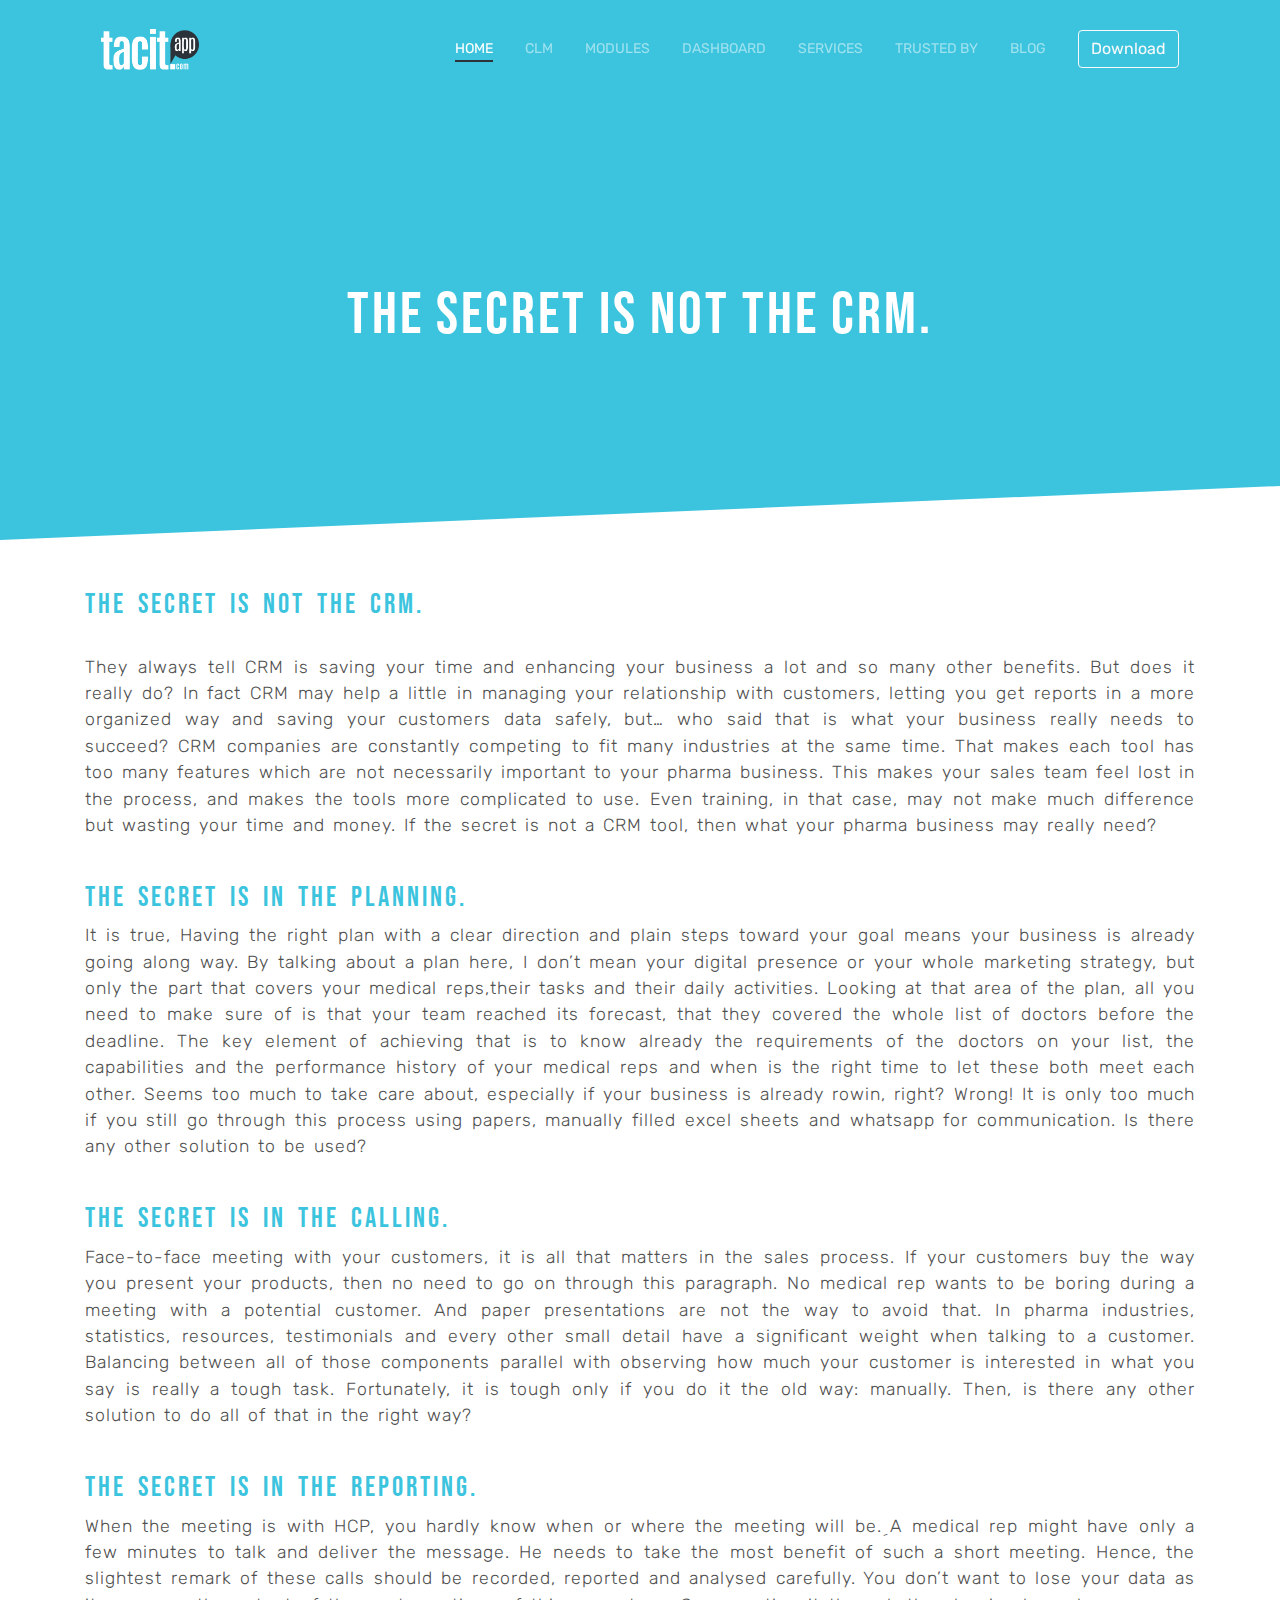
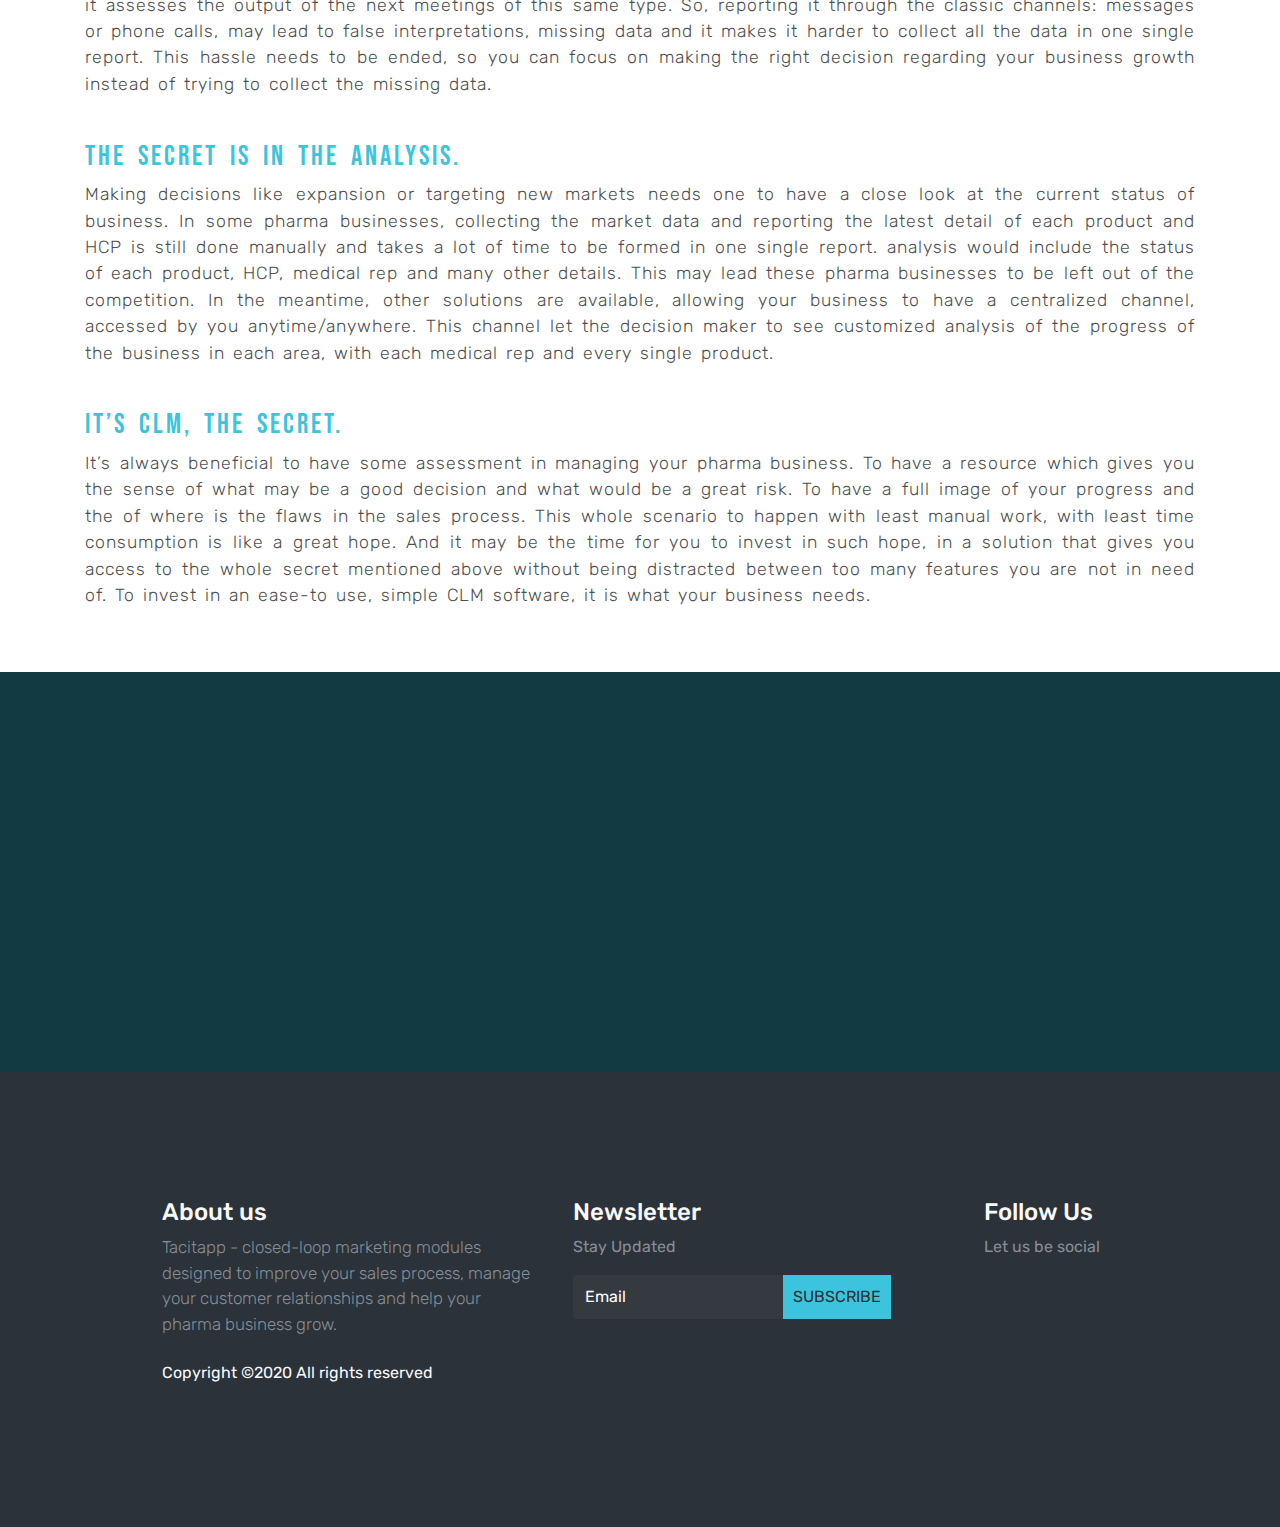
==== commit 9bae32ce: "updating blog" ====
--- a/blog.html
+++ b/blog.html
@@ -217,7 +217,7 @@
     <div class=" overlay">
         </div>
         <video playsinline="playsinline" autoplay="autoplay" muted="muted" loop="loop">
-            <source src="video/tacitapp.mp4" type="video/mp4">
+            <source src="./video/tacitapp__compressed.mp4" type="video/mp4">
         </video>
     </section>
     <!-- ==========================end of video========================================================== -->
@@ -233,34 +233,46 @@
                     <h4 class="text-light">About us</h4>
                     <p class="text-muted tagline "> Tacitapp - closed-loop marketing modules designed to improve your
                         sales process, manage your customer relationships and help your pharma business grow.</p>
-                    <p class="pt-4 text-light">Copyright ©2019 All rights reserved
+                    <p class="pt-4 text-light">Copyright ©2020 All rights reserved
                     </p>
                 </div>
                 <div class="col-md-5 col-sm-12">
                     <h4 class="text-light">Newsletter</h4>
                     <p class="text-muted">Stay Updated</p>
-                    <form class="form-inline">
+
+                    
+                    <div class="form-inline" method="POST" action="">
                         <div class="col pl-0">
                             <div class="input-group pr-5">
-                                <input type="text" class="form-control bg-dark text-white"
-                                    id="inlineFormInputGroupUsername2" placeholder="Email">
-                                <div class="input-group-prepend">
-                                    <div class="input-group-text">
-                                        <!-- <i class="fas  fa-arrow-right"></i> -->
-                                    </div>
-                                </div>
+
+                      
+                                    
+                                
+                                <input  type="text" class="form-control bg-dark text-white"
+                                    id="subsribe__input" placeholder="Email">
+                    
+                                <button onclick="onSubmitClick()" class="submit__button"  type="submit">Subscribe</button>
+
+
+
+                                
+
+
+
+                                
                             </div>
                         </div>
-                    </form>
+                    </div>
                 </div>
                 <div class="col-md-2 col-sm-12">
                     <h4 class="text-light">Follow Us</h4>
                     <p class="text-muted">Let us be social</p>
                     <div class="column text-light">
-                        <i class="fab fa-facebook-f"></i>
+                        <!-- <i class="fab fa-facebook-f"></i>
                         <i class="fab fa-instagram"></i>
                         <i class="fab fa-twitter"></i>
-                        <i class="fab fa-youtube"></i>
+                        <i class="fab fa-youtube"></i> -->
+                       <a href="https://www.linkedin.com/showcase/tacitapp/"><i class="fab fa-2x fa-linkedin"></i></a> 
                     </div>
                 </div>
             </div>
--- a/css/style.css
+++ b/css/style.css
@@ -809,6 +809,7 @@
 
 
 .commonButton4 {
+    background-color: #fff;
     color: #3CC4DE !important;
     text-transform: uppercase;
     text-decoration: none;
@@ -826,6 +827,8 @@
 }
 
 
+
+
 .submit__button {
     background-color: #3CC4DE !important;
     color: #2C323A;
@@ -844,4 +847,16 @@
 
 button:focus {
     outline: 0 !important;
-}+}
+
+a.disabled {
+    pointer-events: none;
+    cursor: default;
+  }
+
+
+  .close:hover{
+      color:#3CC4DE ;
+  }
+
+
--- a/css/blog.css
+++ b/css/blog.css
@@ -3,9 +3,15 @@
 @import url('https://fonts.googleapis.com/css?family=Kulim+Park|Montserrat&display=swap');
 @import url('https://fonts.googleapis.com/css?family=Anton|Gelasio|Roboto|Rubik&display=swap');
 
+
+@font-face {
+    font-family: Bebas-Neue;
+    src: url('../fonts/Bebas-Neue.otf');
+}
+
 .blog-heading {
     color: #fff;
-    font-family: 'Bebas Neue';
+    font-family: 'Bebas-Neue';
     letter-spacing: 3px;
     text-align: center;
     font-size: 370%;
@@ -24,7 +30,7 @@
 
 .blog-text {
     color: #3CC4DE;
-    font-family: 'Bebas Neue';
+    font-family: 'Bebas-Neue';
     letter-spacing: 3px;
     word-spacing: 5px;
 }
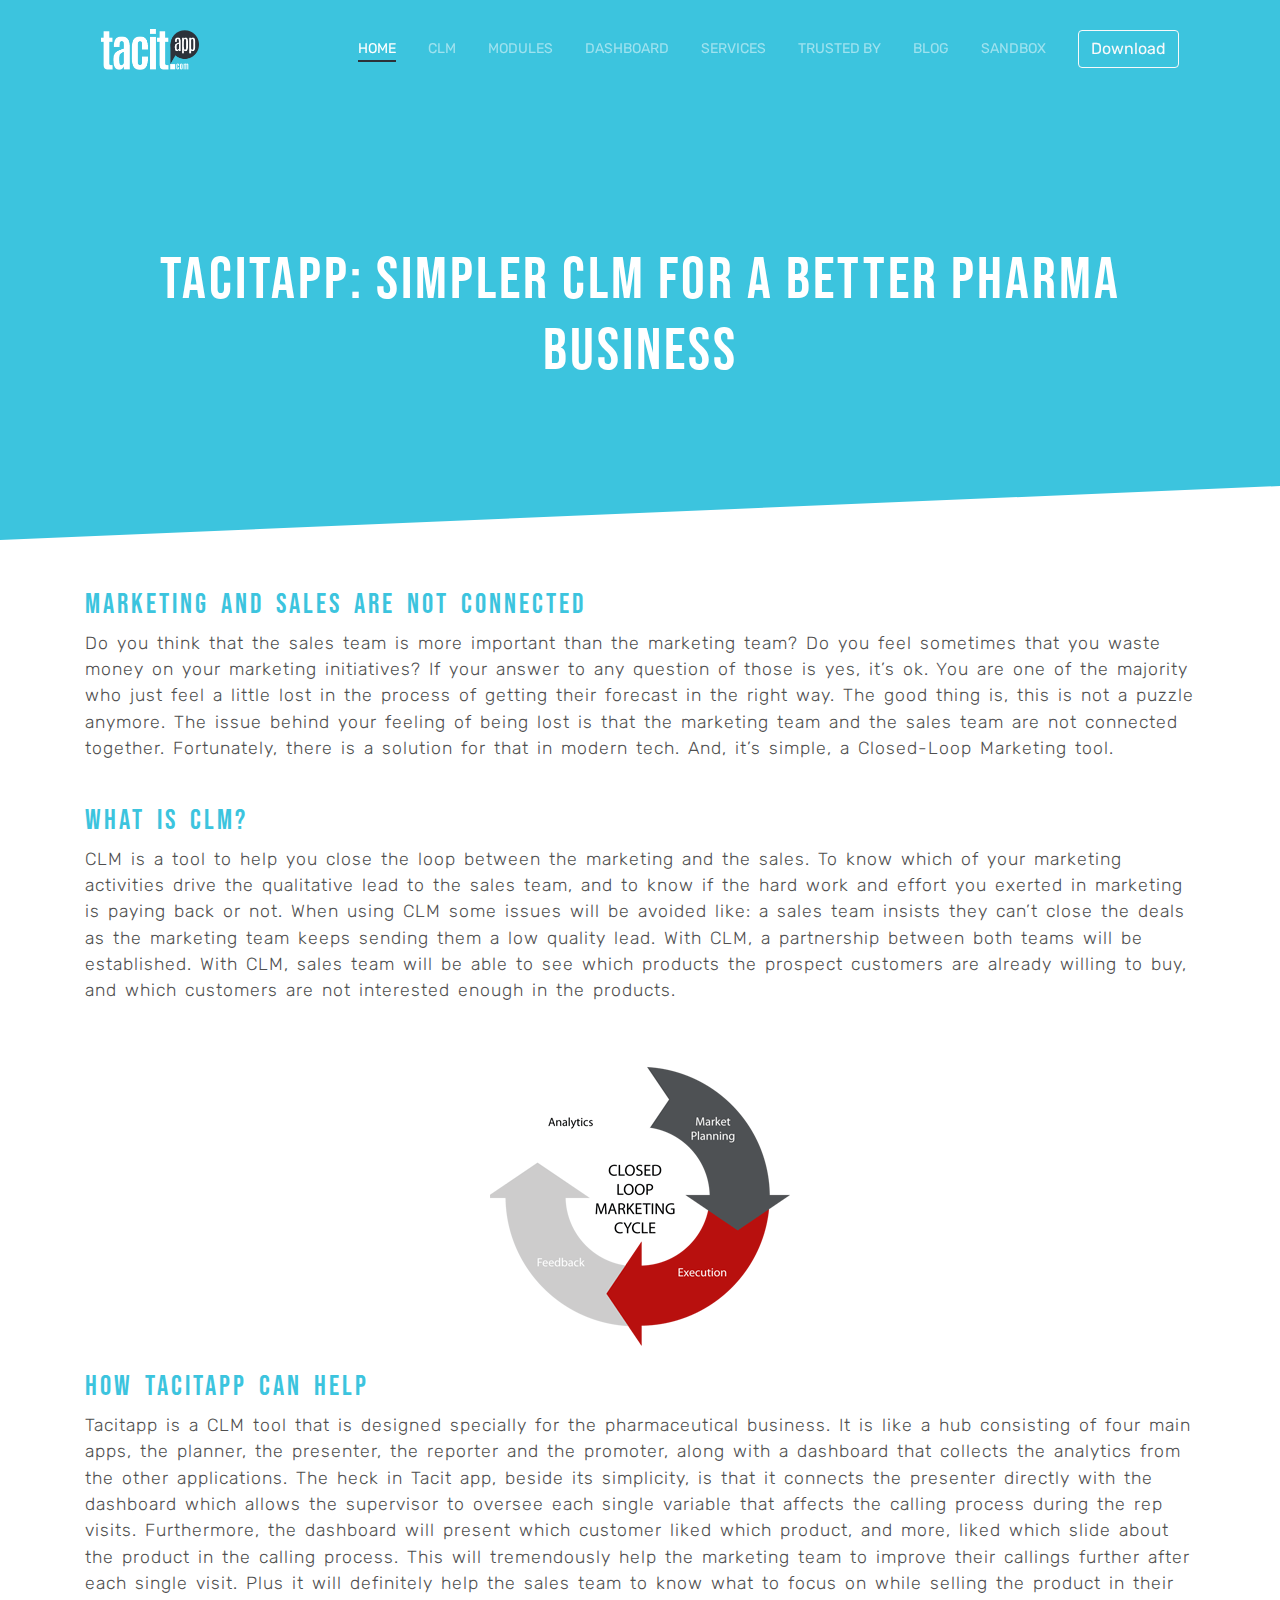
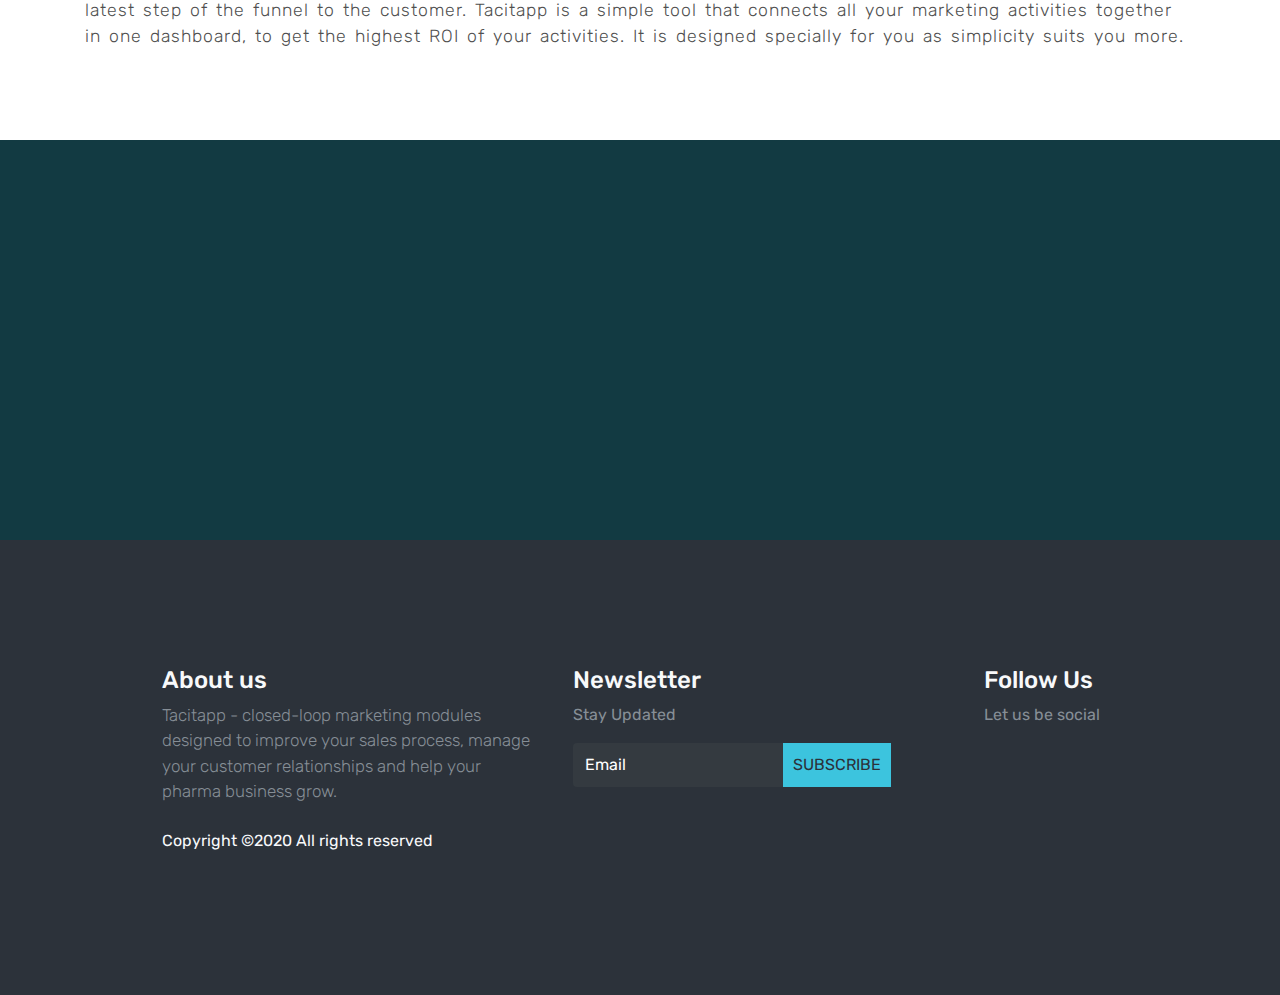
==== commit 3fb54c58: "adding sandbox and blogs pages" ====
--- a/blog.html
+++ b/blog.html
@@ -68,6 +68,9 @@
                                 <li class="nav-item"> <a class="nav-link" href="index.html#section-5">TRUSTED BY</a>
                                 </li>
                                 <li class="nav-item"> <a class="nav-link" href="blog.html">BLOG</a> </li>
+                                <li class="nav-item">
+                                    <a class="nav-link" href="sand.html">SANDBOX</a>
+                                  </li>
 
                                 <li class="nav-item"><a href="#download"
                                         class="btn btn-outline-light my-3 my-sm-0 ml-lg-3">Download</a></li>
@@ -89,7 +92,8 @@
             <div class="row ">
                 <div class="col ">
                     <h1 class="blog-heading slideanim">
-                        The secret is not the CRM. </h1>
+                        Tacitapp: simpler CLM for a better pharma business
+                        </h1>
                 </div>
             </div>
         </div>
@@ -103,109 +107,81 @@
         <div class="container">
             <div class="row blog__justify">
                 <div class="col ">
-                    <h3 class="blog-text ">The secret is not the CRM.
+
+                    <h3 class="blog-text "> Marketing and sales are not connected
                     </h3>
-                    <br>
-                    <p class="blog-paragraph"> 
-                        They always tell CRM is saving your time and enhancing your business a lot and so many other
-                        benefits. But does it really do?
-                        In fact CRM may help a little in managing your relationship with customers, letting you get
-                        reports in a more organized way and saving your customers data safely, but… who said that is
-                        what your business really needs to succeed?
-                        CRM companies are constantly competing to fit many industries at the same time. That makes each
-                        tool has too many features which are not necessarily important to your pharma business. This
-                        makes your sales team feel lost in the process, and makes the tools more complicated to use.
-                        Even training, in that case, may not make much difference but wasting your time and money. If
-                        the secret is not a CRM tool, then what your pharma business may really need? <br><br>
-
-                        <h3 class="blog-text ">The secret is in the planning.</h3>
-
-                        <p class="blog-paragraph">
-                            It is true, Having the right plan with a clear direction and plain steps toward your goal
-                            means
-                            your business is already going along way. By talking about a plan here, I don’t mean your
-                            digital presence or your whole marketing strategy, but only the part that covers your
-                            medical
-                            reps,their tasks and their daily activities. Looking at that area of the plan, all you need
-                            to
-                            make sure of is that your team reached its forecast, that they covered the whole list of
-                            doctors
-                            before the deadline. The key element of achieving that is to know already the requirements
-                            of
-                            the doctors on your list, the capabilities and the performance history of your medical reps
-                            and
-                            when is the right time to let these both meet each other. Seems too much to take care about,
-                            especially if your business is already rowin, right?
-                            Wrong! It is only too much if you still go through this process using papers, manually
-                            filled
-                            excel sheets and whatsapp for communication. Is there any other solution to be used?
-                            <br><br> </p>
-
-                        <h3 class="blog-text "> The secret is in the calling. </h3>
-
-                        <p class="blog-paragraph">
-
-                            Face-to-face meeting with your customers, it is all that matters in the sales process. If
-                            your
-                            customers buy the way you present your products, then no need to go on through this
-                            paragraph.
-                            No medical rep wants to be boring during a meeting with a potential customer. And paper
-                            presentations are not the way to avoid that. In pharma industries, statistics, resources,
-                            testimonials and every other small detail have a significant weight when talking to a
-                            customer.
-                            Balancing between all of those components parallel with observing how much your customer is
-                            interested in what you say is really a tough task. Fortunately, it is tough only if you do
-                            it
-                            the old way: manually. Then, is there any other solution to do all of that in the right way?
-                            <br><br> </p>
-
-                        <h3 class="blog-text "> The secret is in the reporting.</h3>
-
-                        <p class="blog-paragraph">
-                        When the meeting is with HCP, you hardly know when or where the meeting will be. ِA medical rep
-                        might have only a few minutes to talk and deliver the message. He needs to take the most benefit
-                        of such a short meeting. Hence, the slightest remark of these calls should be recorded, reported
-                        and analysed carefully. You don’t want to lose your data as it assesses the output of the next
-                        meetings of this same type. So, reporting it through the classic channels: messages or phone
-                        calls, may lead to false interpretations, missing data and it makes it harder to collect all the
-                        data in one single report. This hassle needs to be ended, so you can focus on making the right
-                        decision regarding your business growth instead of trying to collect the missing data. <br><br> </p>
-
-                        <h3 class="blog-text "> The secret is in the analysis.</h3>
-
-
-                   
-                        <p class="blog-paragraph">
-                        Making decisions like expansion or targeting new markets needs one to have a close look at the
-                        current status of business. In some pharma businesses, collecting the market data and reporting
-                        the latest detail of each product and HCP is still done manually and takes a lot of time to be
-                        formed in one single report. analysis would include the status of each product, HCP, medical rep
-                        and many other details. This may lead these pharma businesses to be left out of the competition.
-                        In the meantime, other solutions are available, allowing your business to have a centralized
-                        channel, accessed by you anytime/anywhere. This channel let the decision maker to see customized
-                        analysis of the progress of the business in each area, with each medical rep and every single
-                        product.<br><br> </p>
-
-                        <h3 class="blog-text ">   It’s CLM, the secret.</h3>
-
-
-                      
-                        <p class="blog-paragraph">
-                        It’s always beneficial to have some assessment in managing your pharma business. To have a
-                        resource which gives you the sense of what may be a good decision and what would be a great
-                        risk. To have a full image of your progress and the of where is the flaws in the sales process.
-                        This whole scenario to happen with least manual work, with least time consumption is like a
-                        great hope. And it may be the time for you to invest in such hope, in a solution that gives you
-                        access to the whole secret mentioned above without being distracted between too many features
-                        you are not in need of. To invest in an ease-to use, simple CLM software, it is what your
-                        business needs. </p>
-
-
-
-                </div>
-
-            </div>
-        </div>
+
+                    <p class="blog-paragraph">
+                        Do you think that the sales team is more important than the marketing team? Do you feel
+                        sometimes that you waste money on your marketing initiatives? If your answer to any question of
+                        those is yes, it’s ok. You are one of the majority who just feel a little lost in the process of
+                        getting their forecast in the right way. The good thing is, this is not a puzzle anymore. The
+                        issue behind your feeling of being lost is that the marketing team and the sales team are not
+                        connected together. Fortunately, there is a solution for that in modern tech. And, it’s simple,
+                        a Closed-Loop Marketing tool. <br><br> </p>
+
+                    <h3 class="blog-text ">What is CLM?
+                    </h3>
+
+
+                    <p class="blog-paragraph">
+                        CLM is a tool to help you close the loop between the marketing and the sales. To know which of
+                        your marketing activities drive the qualitative lead to the sales team, and to know if the hard
+                        work and effort you exerted in marketing is paying back or not. When using CLM some issues will
+                        be avoided like: a sales team insists they can’t close the deals as the marketing team keeps
+                        sending them a low quality lead. With CLM, a partnership between both teams will be established.
+                        With CLM, sales team will be able to see which products the prospect customers are already
+                        willing to buy, and which customers are not interested enough in the products.
+                        
+                        <br><br> </p>
+
+                        <div class="row">
+                            <div class="col text-center">
+                                <img src="./images/blog/blog.png" alt="">
+
+                            </div>
+                        </div>
+                        <br>
+
+
+
+
+                    <h3 class="blog-text "> How Tacitapp can help
+                    </h3>
+
+                    <p class="blog-paragraph">
+
+                        Tacitapp is a CLM tool that is designed specially for the pharmaceutical business. It is like a
+                        hub consisting of four main apps, the planner, the presenter, the reporter and the promoter,
+                        along with a dashboard that collects the analytics from the other applications. The heck in
+                        Tacit app, beside its simplicity, is that it connects the presenter directly with the dashboard
+                        which allows the supervisor to oversee each single variable that affects the calling process
+                        during the rep visits. Furthermore, the dashboard will present which customer liked which
+                        product, and more, liked which slide about the product in the calling process. This will
+                        tremendously help the marketing team to improve their callings further after each single visit.
+                        Plus it will definitely help the sales team to know what to focus on while selling the product
+                        in their latest step of the funnel to the customer. Tacitapp is a simple tool that connects all
+                        your marketing activities together in one dashboard, to get the highest ROI of your activities.
+                        It is designed specially for you as simplicity suits you more.
+                        <br><br> </p>
+
+
+
+
+
+
+
+
+
+
+
+
+
+
+
+                </div>
+
+            </div>
         </div>
     </section>
     <!-- =====================end of details about the blog======================= -->
@@ -240,26 +216,27 @@
                     <h4 class="text-light">Newsletter</h4>
                     <p class="text-muted">Stay Updated</p>
 
-                    
+
                     <div class="form-inline" method="POST" action="">
                         <div class="col pl-0">
                             <div class="input-group pr-5">
 
-                      
-                                    
-                                
-                                <input  type="text" class="form-control bg-dark text-white"
-                                    id="subsribe__input" placeholder="Email">
-                    
-                                <button onclick="onSubmitClick()" class="submit__button"  type="submit">Subscribe</button>
-
-
-
-                                
-
-
-
-                                
+
+
+
+                                <input type="text" class="form-control bg-dark text-white" id="subsribe__input"
+                                    placeholder="Email">
+
+                                <button onclick="onSubmitClick()" class="submit__button"
+                                    type="submit">Subscribe</button>
+
+
+
+
+
+
+
+
                             </div>
                         </div>
                     </div>
@@ -272,7 +249,7 @@
                         <i class="fab fa-instagram"></i>
                         <i class="fab fa-twitter"></i>
                         <i class="fab fa-youtube"></i> -->
-                       <a href="https://www.linkedin.com/showcase/tacitapp/"><i class="fab fa-2x fa-linkedin"></i></a> 
+                        <a href="https://www.linkedin.com/showcase/tacitapp/"><i class="fab fa-2x fa-linkedin"></i></a>
                     </div>
                 </div>
             </div>
--- a/css/blog.css
+++ b/css/blog.css
@@ -51,5 +51,18 @@
 }
 
 .blog__justify .col p {
-    text-align: justify;
+    text-align: left;
 }
+
+
+  /* Extra Small Devices, Phones */ 
+  @media only screen and (max-width : 480px) {
+    .blog-heading {
+        color: #fff;
+        font-family: 'Bebas-Neue';
+        letter-spacing: 3px;
+        text-align: center;
+        font-size: 250%;
+    }
+
+}
